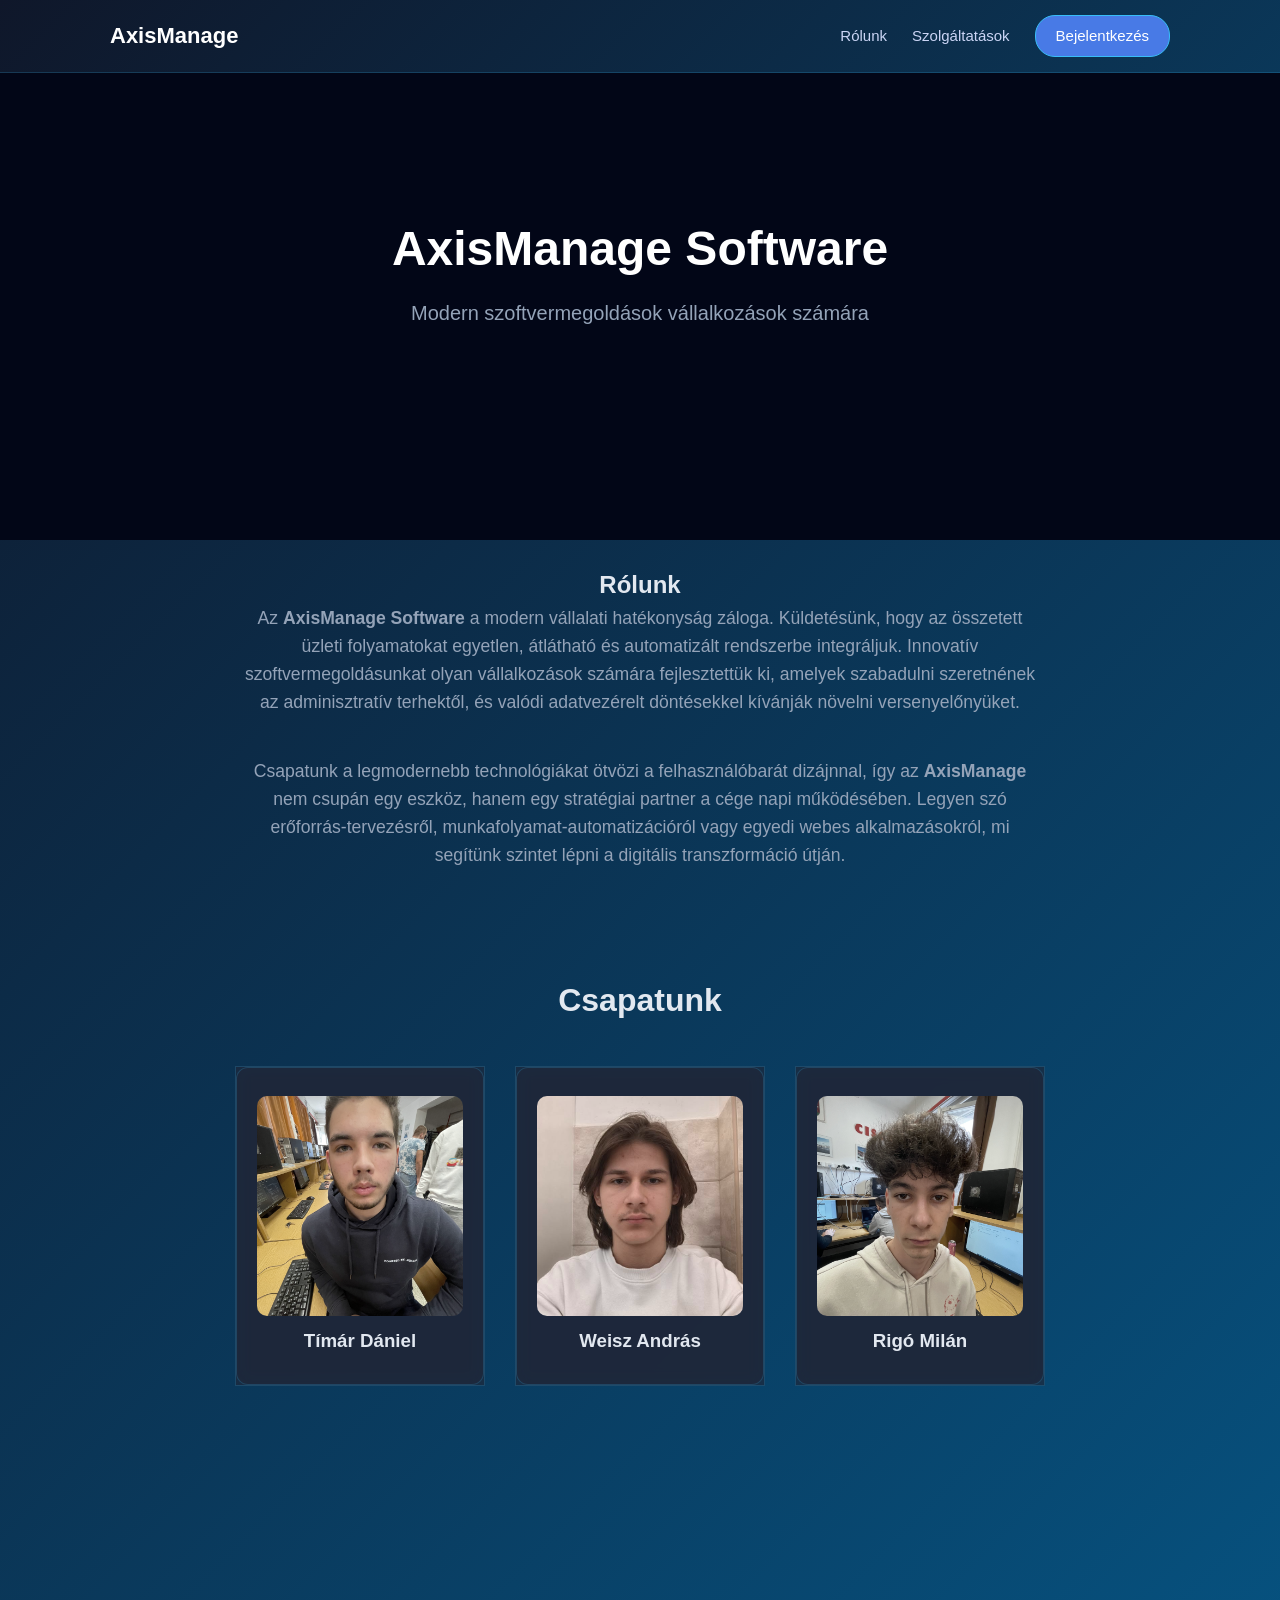
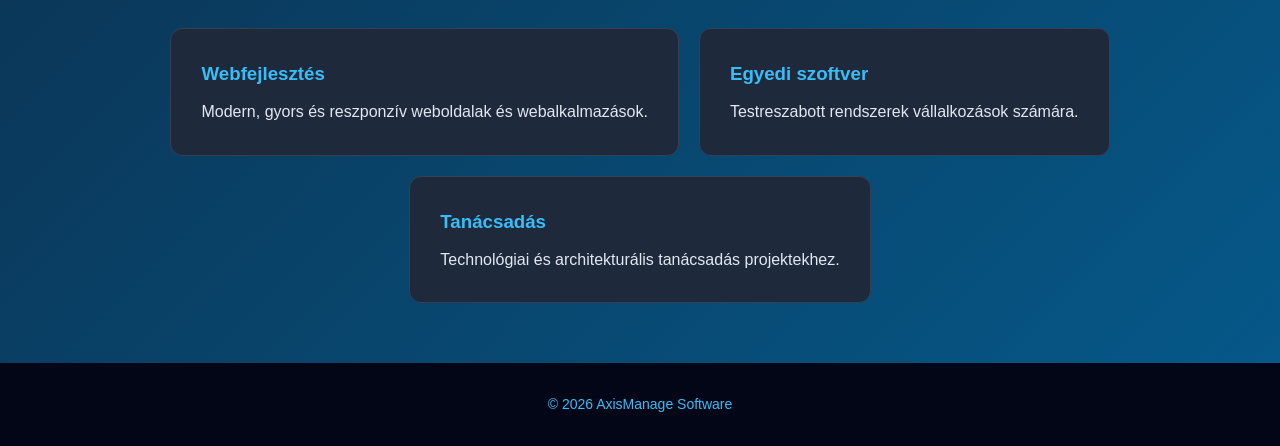
==== weblap2/index.html @ abe34de8 "Add files via upload" ====
<!DOCTYPE html>
<html lang="hu">
<head>
<meta charset="UTF-8">
<meta name="viewport" content="width=device-width, initial-scale=1.0">
<link rel="stylesheet" href="style.css">
<link rel="icon" type="img/png" href="">
<title>AxisManage Software</title>
</head>

<body>
<nav class="navbar">
    <div class="nav-container">
        <div class="nav-logo">AxisManage</div>
        <div class="nav-links">
            <a href="#rolunk">Rólunk</a>
            <a href="#szolg">Szolgáltatások</a>
            <a href="reg.html" class="login-tab">Bejelentkezés</a>
        </div>
    </div>
</nav>
<header>
<h1>AxisManage Software</h1>
<p>Modern szoftvermegoldások vállalkozások számára</p>
</header>

<span id="rolunk">
    <h2>Rólunk</h2>
    <p id="asd">
        Az <strong>AxisManage Software</strong> a modern vállalati hatékonyság záloga. Küldetésünk, hogy az 
        összetett üzleti folyamatokat egyetlen, átlátható és automatizált rendszerbe integráljuk. 
        Innovatív szoftvermegoldásunkat olyan vállalkozások számára fejlesztettük ki, amelyek 
        szabadulni szeretnének az adminisztratív terhektől, és valódi adatvezérelt döntésekkel 
        kívánják növelni versenyelőnyüket.
    </p>
    <p id="asd">
        Csapatunk a legmodernebb technológiákat ötvözi a felhasználóbarát dizájnnal, így az <strong>AxisManage</strong> 
        nem csupán egy eszköz, hanem egy stratégiai partner a cége napi működésében. Legyen szó 
        erőforrás-tervezésről, munkafolyamat-automatizációról vagy egyedi webes alkalmazásokról, 
        mi segítünk szintet lépni a digitális transzformáció útján.
    </p>
</span>

<section class="container">

<h2>Csapatunk</h2>

<div class="team">

<div class="team-card">

<div class="card-inner">

<div class="card-front">
<img src="IMG_2063.jpg" alt="Team Member">
<h3>Tímár Dániel</h3>
</div>

<div class="card-back">
<p>
Prezentáló és dokumentáló
</p>
</div>

</div>

</div>


<div class="team-card">

<div class="card-inner">

<div class="card-front">
<img src="A2493CA5-7F68-4B2E-9627-E5BFC1A3DE28 (1).jpg" alt="Team Member">
<h3>Weisz András</h3>
</div>

<div class="card-back">
<p>
Hálózat- és szoftverfejlesztő
</p>
</div>

</div>

</div>


<div class="team-card">

<div class="card-inner">

<div class="card-front">
<img src="IMG_2062.jpg" alt="Team Member">
<h3>Rigó Milán</h3>
</div>

<div class="card-back">
<p>
Webfejlesztő és helper
</p>
</div>

</div>

</div>

</div>

</section>

<section>
    <span>
<h2 id="szolg">Szolgáltatásaink</h2>
</span>
<div class="services">

<div class="card">
<h3>Webfejlesztés</h3>
<p>Modern, gyors és reszponzív weboldalak és webalkalmazások.</p>
</div>

<div class="card">
<h3>Egyedi szoftver</h3>
<p>Testreszabott rendszerek vállalkozások számára.</p>
</div>

<div class="card">
<h3>Tanácsadás</h3>
<p>Technológiai és architekturális tanácsadás projektekhez.</p>
</div>
</section>

<footer>
 <a href="kepes.html" id="link">© 2026 AxisManage Software</a>
</footer>

<script>
// 1. Görgetésre megjelenő elemek (Scroll Reveal)
const observerOptions = { threshold: 0.1 };
const observer = new IntersectionObserver((entries) => {
    entries.forEach(entry => {
        if (entry.isIntersecting) {
            entry.target.classList.add('reveal');
        }
    });
}, observerOptions);

document.querySelectorAll('section, span#rolunk').forEach(el => observer.observe(el));

// 2. Sima átmenet a bejelentkezéshez
document.querySelector('.login-tab').addEventListener('click', function(e) {
    e.preventDefault(); // Megállítjuk az azonnali ugrást
    const target = this.href;
    document.body.classList.add('fade-out');
    setTimeout(() => {
        window.location.href = "login.html";
    }, 500);
});
</script>

</body>
</html>
---- weblap2/style.css ----
/* ===== Alap beállítások ===== */

*{
    margin:0;
    padding:0;
    box-sizing:border-box;
}

body{
    font-family: "Segoe UI", Arial, sans-serif;
    background:#0f172a;
    color:#e2e8f0;
    line-height:1.6;
}

/* ===== Container ===== */

.container{
    max-width:1100px;
    margin:auto;
    padding:40px 20px;
}

/* ===== Header ===== */

header{
    text-align:center;
    padding:100px 20px;
    background:linear-gradient(135deg,#0f172a,#1e293b);
}

header h1{
    font-size:48px;
    margin-bottom:10px;
}

header p{
    font-size:20px;
    color:#94a3b8;
}

/* ===== Sections ===== */

section{
    padding:60px 0;
}

section h2{
    text-align:center;
    margin-bottom:40px;
    font-size:32px;
}

/* ===== Services ===== */

.services{
    display:grid;
    grid-template-columns:repeat(auto-fit,minmax(250px,1fr));
    gap:25px;
}

.card{
    background:#1e293b;
    padding:30px;
    border-radius:12px;
    transition:0.3s;
    border:1px solid #334155;
}

.card:hover{
    transform:translateY(-6px);
    border-color:#38bdf8;
}

.card h3{
    margin-bottom:10px;
    color:#38bdf8;
}

/* ===== About ===== */

.about{
    text-align:center;
    max-width:700px;
    margin:auto;
    color:#cbd5f5;
}

/* ===== Contact ===== */

.contact{
    text-align:center;
}

.contact a{
    color:#38bdf8;
    text-decoration:none;
}

.contact a:hover{
    text-decoration:underline;
}

/* ===== Footer ===== */
footer{
    display: block;
    text-align:center;
    padding: 30px;
    background:#020617;
    font-size:14px;
    color:#64748b;
}

#link{
    color: #38bdf8;
    text-decoration: none;
    transition: 0.5s;
}

#link:hover{
    color: yellow;
    text-shadow: 0 0 10px rgba(56, 189, 248, 0.8);
}


/* ===== Button ===== */

.btn{
    display:inline-block;
    margin-top:20px;
    padding:12px 24px;
    background:#38bdf8;
    color:#020617;
    border-radius:8px;
    text-decoration:none;
    font-weight:bold;
    transition:0.3s;
}

span {
    text-align: center;
    max-width: 800px; /* Hogy ne nyúljon túl szélesre a szöveg nagy kijelzőn */
    margin: 150px 150px 0px 0px;   /* Ez középre helyezi magát a szekciót a képernyőn */
    padding: 400px 200px;
}

.services, .team {
    display: flex;
    justify-content: center;
    flex-wrap: wrap;
    gap: 20px;
}

#asd{
    text-align: center;
    max-width: 800px; /* Hogy ne nyúljon túl szélesre a szöveg nagy kijelzőn */
    margin: 0 auto;   /* Ez középre helyezi magát a szekciót a képernyőn */
}
.btn:hover{
    background:#0ea5e9;
}

/* ===== TEAM SECTION ===== */ 
.team{ display:flex; justify-content:center; gap:30px; flex-wrap:wrap; } /* card container */ 
.team-card{ width:250px; height:320px; perspective:1000px; } /* inner flip */ 
.card-inner{ position:relative; width:100%; height:100%; transition:transform 0.6s; transform-style:preserve-3d; } 
.team-card:hover .card-inner{ transform:rotateY(180deg); } /* front and back */ 
.card-front, .card-back{ position:absolute; width:100%; height:100%; backface-visibility:hidden; border-radius:12px; overflow:hidden; background:#1e293b; border:1px solid #334155; display:flex; flex-direction:column; align-items:center; justify-content:center; padding:20px; text-align:center; } /* image */
.card-front img{ width:100%; height:220px; object-fit:cover; border-radius:10px; margin-bottom:10px; } /* back */
.card-back{ transform:rotateY(180deg); background:#0f172a; color:#cbd5f5; }


/* 1. Üveg-hatás (Glassmorphism) a kártyáknak */
.team-card, .card-front, .card-back {
    background: rgba(30, 41, 59, 0.7) !important;
    backdrop-filter: blur(8px);
    border: 1px solid rgba(56, 189, 248, 0.2) !important;
}

/* 2. Fejléc animált színátmenettel */
body{
    background: linear-gradient(-45deg, #0f172a, #1e293b, #0369a1, #0f172a);
    background-size: 800%;
    animation: gradient 15s ease infinite;
}

@keyframes gradient {
    0% { background-position: 0% 50%; }
    50% { background-position: 100% 50%; }
    100% { background-position: 0% 50%; }
}

/* 3. A "Rólunk" szöveg elegánsabb elrendezése */
#asd{
    max-width: 800px;
    margin: 0 auto 40px auto;
    text-align: center;
    font-size: 1.1rem;
    color: #94a3b8;
}

/* 4. Csapat kártyák finomítása - Kép stílus */
.card-front img {
    filter: grayscale(30%); /* Kicsit komolyabb, üzletibb hatás */
    transition: 0.3s;
}

.team-card:hover img {
    filter: grayscale(0%);
}

.card:hover {
    box-shadow: 0 0 20px rgba(56, 189, 248, 0.4);
    border-color: #38bdf8;
    transform: scale(1.02);
}
.blob {
    position: absolute;
    width: 300px;
    height: 300px;
    background: rgba(56, 189, 248, 0.1);
    filter: blur(80px);
    border-radius: 50%;
    z-index: -1;
}




/* ===== Új Fejléc Stílus ===== */
.navbar {
    position: fixed; /* Fixen felül marad görgetéskor */
    top: 0;
    left: 0;
    width: 100%;
    z-index: 9999; /* Minden felett jelenjen meg */
    background: linear-gradient(-45deg, #0f172a, #1e293b, #0369a1, #0f172a);
    animation: gradient 15s ease infinite;
    background-size: 800%;
    backdrop-filter: blur(10px); /* Üveghatás */
    border-bottom: 1px solid rgba(56, 189, 248, 0.2);
    padding: 15px 0;
}

.nav-container {
    max-width: 1100px;
    margin: 0 auto;
    display: flex;
    justify-content: space-between;
    align-items: center;
    padding: 0 20px;
}

.nav-logo {
    font-size: 22px;
    font-weight: bold;
    color: #fff;
}

.nav-links {
    display: flex;
    align-items: center;
    gap: 25px;
}

.nav-links a {
    text-decoration: none;
    color: #cbd5f5;
    font-size: 15px;
    font-weight: 500;
    transition: 0.3s;
}

.nav-links a:hover {
    color: #38bdf8;
}

/* Login fül stílusa */
.login-tab {
    background: rgba(56, 189, 248, 0.1);
    color: #38bdf8 !important; /* Kék szöveg */
    padding: 8px 18px;
    border: 1px solid #38bdf8;
    border-radius: 8px;
    transition: all 0.3s ease;
}

.login-tab:hover {
    background: #38bdf8 !important;
    color: #0f172a !important; /* Sötét szöveg hover esetén */
    box-shadow: 0 0 15px rgba(56, 189, 248, 0.4);
}

html {
    scroll-behavior: smooth;
}

/* Animált háttér a headernek, mint a login oldalon */
header {
    height: 60vh;
    display: flex;
    background:#020617;
    flex-direction: column;
    justify-content: center;
    align-items: center;
    background-size: 400% 400%;
    animation: gradient 15s ease infinite;
    color: white;
    text-align: center;
}

@keyframes gradient {
    0% { background-position: 0% 50%; }
    50% { background-position: 100% 50%; }
    100% { background-position: 0% 50%; }
}

/* Elhalványulás effekt oldalváltáskor */
body {
    transition: opacity 0.5s ease;
    opacity: 1;
}

.fade-out {
    opacity: 0;
}

/* Szekciók alaphelyzete az animációhoz */
section, span {
    opacity: 0;
    transform: translateY(30px);
    transition: all 0.8s ease-out;
}

/* Amikor láthatóvá válik görgetéskor */
.reveal {
    opacity: 1;
    transform: translateY(0);
}

/* A navbar "Bejelentkezés" gombja legyen kiemelt */
.login-tab {
    background-color: #487ae6;
    padding: 8px 20px;
    border-radius: 20px;
    color: white !important;
    transition: background 0.3s;
}

.login-tab:hover {
    background-color: #365ec9;
}
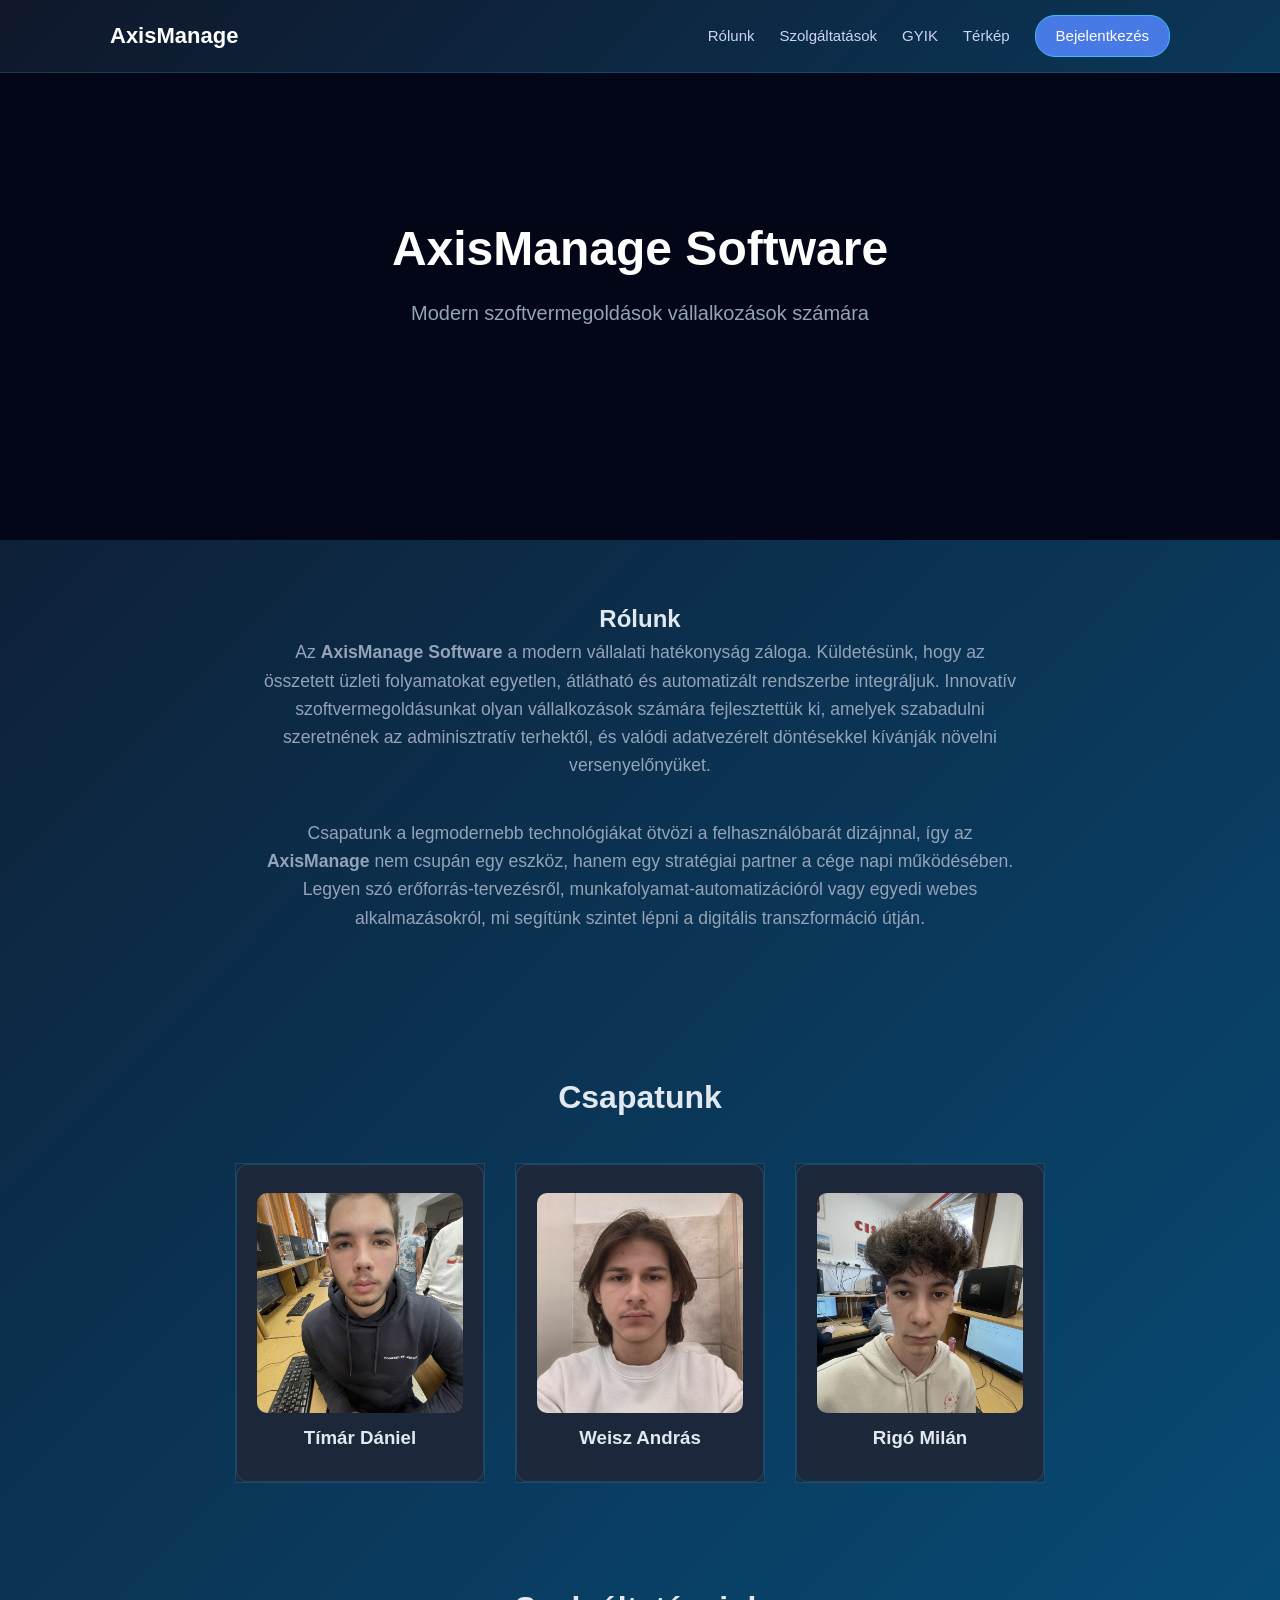
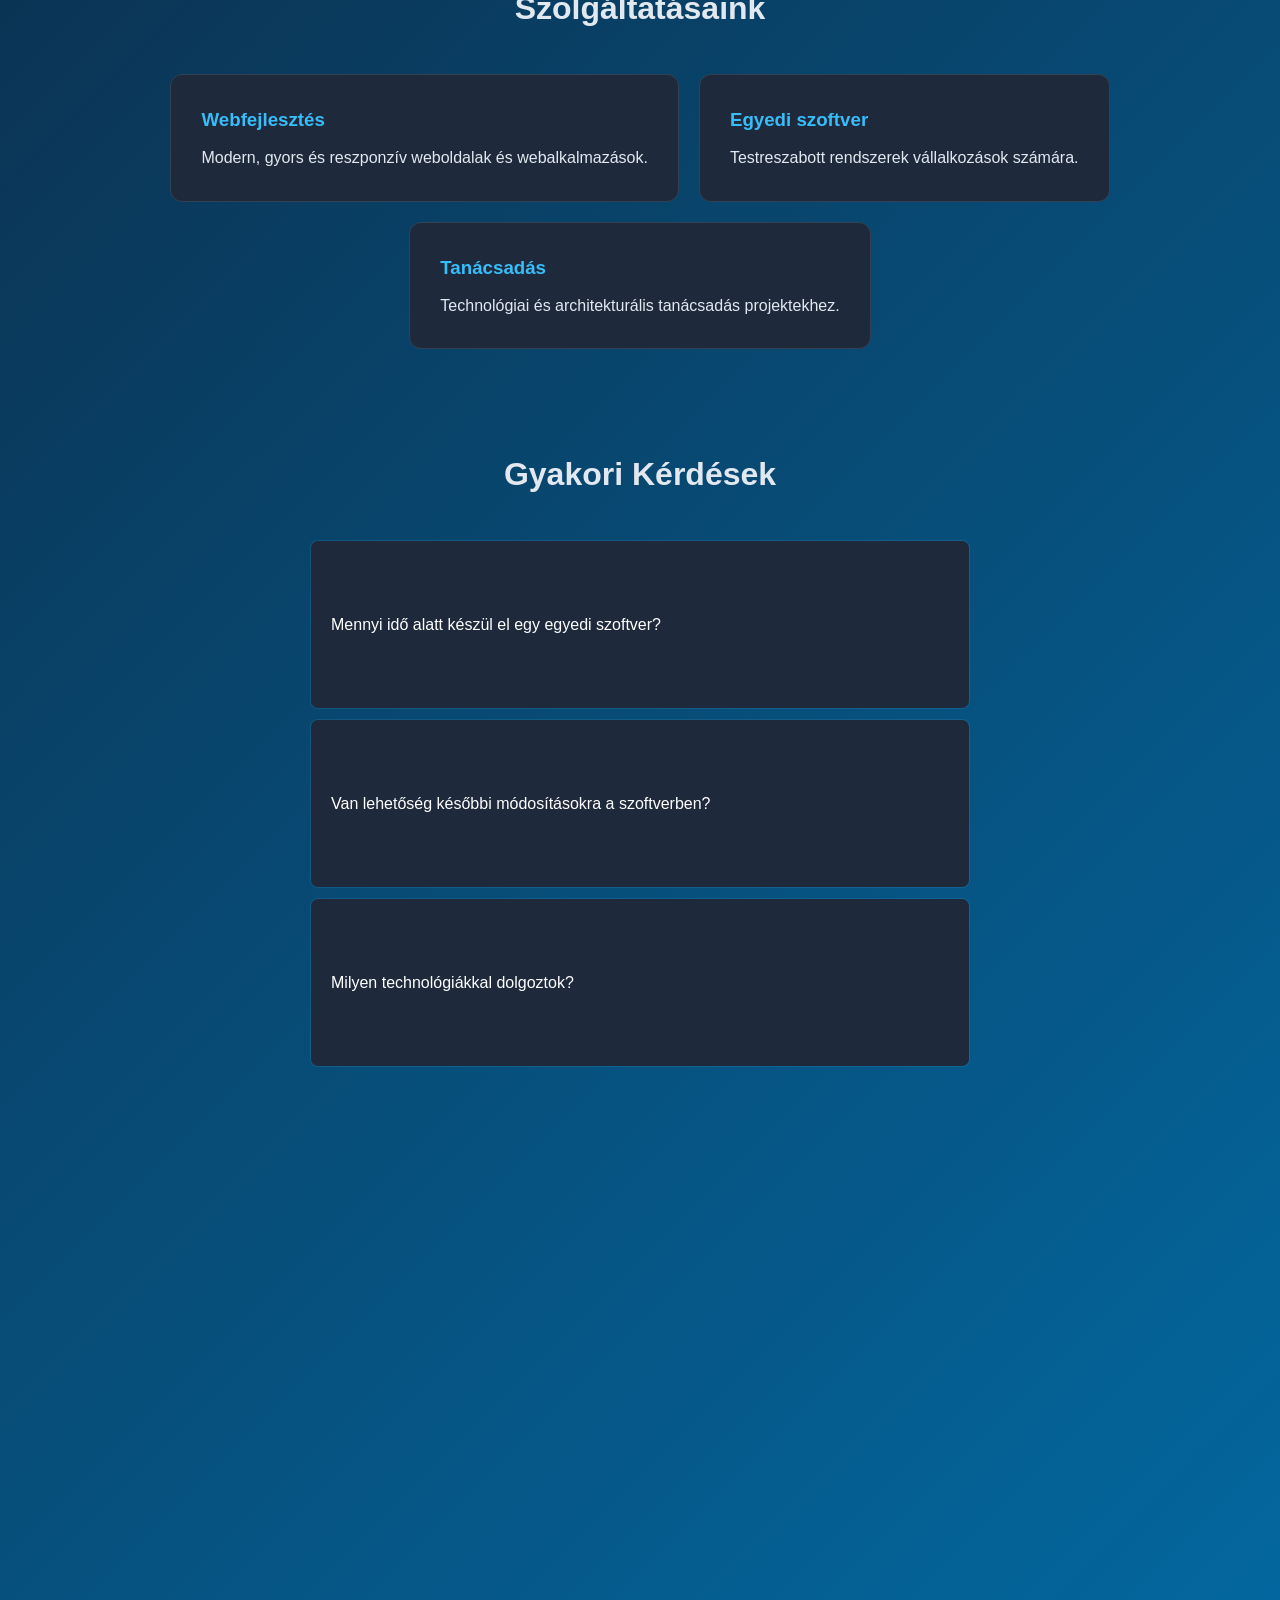
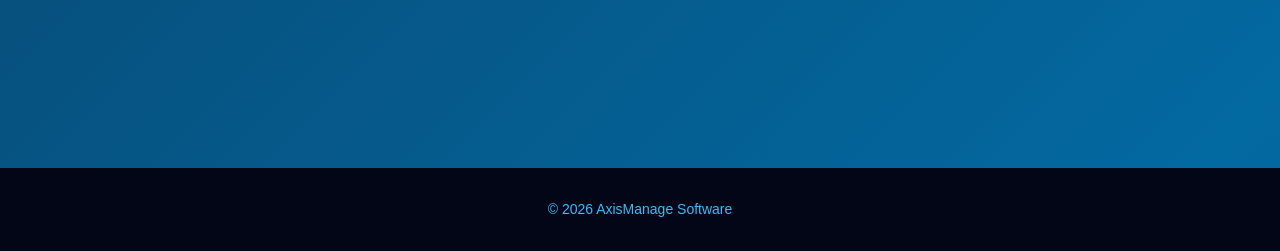
==== commit 3a1b22d7: "Add files via upload" ====
--- a/weblap2/index.html
+++ b/weblap2/index.html
@@ -15,6 +15,8 @@
         <div class="nav-links">
             <a href="#rolunk">Rólunk</a>
             <a href="#szolg">Szolgáltatások</a>
+            <a href="#GYIK">GYIK</a>
+            <a href="#terkep">Térkép</a>
             <a href="reg.html" class="login-tab">Bejelentkezés</a>
         </div>
     </div>
@@ -111,9 +113,9 @@
 </section>
 
 <section>
-    <span>
+
 <h2 id="szolg">Szolgáltatásaink</h2>
-</span>
+
 <div class="services">
 
 <div class="card">
@@ -130,6 +132,48 @@
 <h3>Tanácsadás</h3>
 <p>Technológiai és architekturális tanácsadás projektekhez.</p>
 </div>
+</section>
+
+<section class="faq-container">
+    <h2 id="GYIK">Gyakori Kérdések</h2>
+    
+    <div class="faq-item">
+        <button class="faq-question">Mennyi idő alatt készül el egy egyedi szoftver? <span class="arrow">+</span></button>
+        <div class="faq-answer">
+            <p>A fejlesztési idő nagyban függ a projekt összetettségétől. Egy egyszerűbb webes alkalmazás 4-6 hét alatt elkészülhet, míg egy komplex vállalati irányítási rendszer (ERP) több hónapot is igénybe vehet. Minden esetben részletes ütemtervet adunk az ajánlatunk mellé.</p>
+        </div>
+    </div>
+
+    <div class="faq-item">
+        <button class="faq-question">Van lehetőség későbbi módosításokra a szoftverben? <span class="arrow">+</span></button>
+        <div class="faq-answer">
+            <p>Természetesen! Az AxisManage rendszereit modulárisan építjük fel, így a későbbiekben bármikor bővíthetők új funkciókkal vagy módosíthatók a meglévő folyamatok a vállalkozás növekedésével párhuzamosan.</p>
+        </div>
+    </div>
+
+    <div class="faq-item">
+        <button class="faq-question">Milyen technológiákkal dolgoztok? <span class="arrow">+</span></button>
+        <div class="faq-answer">
+            <p>A legmodernebb eszközöket használjuk: webfejlesztéshez React, Vue vagy Angular keretrendszereket, backend oldalon Node.js vagy Python alapú megoldásokat alkalmazunk, az adatbiztonságot pedig felhőalapú infrastruktúrával garantáljuk.</p>
+        </div>
+    </div>
+</section>
+
+
+
+<section class="map-section">
+    <h2 id="terkep">Hol talál meg minket?</h2>
+    <div class="map-container">
+        <iframe 
+            src="https://www.google.com/maps/embed?pb=!1m18!1m12!1m3!1d2347.4238290338258!2d20.23823096182246!3d47.73952490229683!2m3!1f0!2f0!3f0!3m2!1i1024!2i768!4f13.1!3m3!1m2!1s0x4740f1be151f5fd1%3A0x966ac622caf462b2!2sGhost%20Barber%20Shop%20Kompolt!5e1!3m2!1shu!2shu!4v1773770876963!5m2!1shu!2shu" width="600" height="450" style="border:0;" allowfullscreen="" loading="lazy" referrerpolicy="no-referrer-when-downgrade" 
+            width="100%" 
+            height="450" 
+            style="border:0;" 
+            allowfullscreen="" 
+            loading="lazy" 
+            referrerpolicy="no-referrer-when-downgrade">
+        </iframe>
+    </div>
 </section>
 
 <footer>
@@ -158,6 +202,27 @@
         window.location.href = "login.html";
     }, 500);
 });
+
+
+// GYIK Lenyiló funkció
+document.querySelectorAll('.faq-question').forEach(button => {
+    button.addEventListener('click', () => {
+        const faqItem = button.parentElement;
+        
+        // Bezárjuk a többi nyitott elemet (opcionális, ha csak egy lehet nyitva)
+        document.querySelectorAll('.faq-item').forEach(item => {
+            if (item !== faqItem) {
+                item.classList.remove('active');
+            }
+        });
+
+        // Toggle: ki-be kapcsoljuk a jelenlegit
+        faqItem.classList.toggle('active');
+    });
+});
+
+
+
 </script>
 
 </body>
--- a/weblap2/style.css
+++ b/weblap2/style.css
@@ -349,4 +349,113 @@
 
 .login-tab:hover {
     background-color: #365ec9;
+}
+
+/* ===== JAVÍTOTT SPAN (korábban ez okozta a nagy üres tereket) ===== */
+span {
+    display: block; /* Hogy a margin/padding megfelelően működjön */
+    text-align: center;
+    max-width: 800px;
+    margin: 40px auto; /* Normalizált margin: 40px fent/lent, auto középre */
+    padding: 20px;     /* A 400px-ről levéve normál méretre */
+}
+
+/* ===== JAVÍTOTT GYIK (Minimalista és vékony) ===== */
+.faq-container {
+    max-width: 700px; /* Kicsit keskenyebb, hogy elegánsabb legyen */
+    margin: 40px auto;
+    padding: 0 20px;
+    opacity: 1; /* Biztosítjuk a láthatóságot */
+    transform: none;
+}
+
+.faq-item {
+    margin-bottom: 10px;
+    border-radius: 8px;
+    background: rgba(255, 255, 255, 0.03); /* Nagyon enyhe háttér */
+    border: 1px solid rgba(56, 189, 248, 0.1); /* Finom kék keret */
+    overflow: hidden;
+    transition: all 0.3s ease;
+}
+
+.faq-question {
+    width: 100%;
+    padding: 12px 20px; /* Vékonyabb (12px függőlegesen) */
+    background: #1e293b; 
+    color: white;
+    border: none;
+    text-align: left;
+    font-size: 16px; /* Kisebb, modernebb betűméret */
+    font-weight: 500;
+    cursor: pointer;
+    display: flex;
+    justify-content: space-between;
+    align-items: center;
+    transition: background 0.3s ease;
+}
+
+.faq-question:hover {
+    background: #24334a; /* Csak egy kicsit világosodik ki */
+}
+
+.faq-answer {
+    max-height: 0;
+    overflow: hidden;
+    transition: all 0.4s ease-in-out;
+    background: rgba(0, 0, 0, 0.2); /* Sötét háttér a válasznak */
+}
+
+.faq-answer p {
+    padding: 15px 20px;
+    margin: 0;
+    color: #94a3b8; /* Szürkébb szöveg a válasznak */
+    font-size: 14px;
+    line-height: 1.5;
+}
+
+/* Aktív állapot és nyíl animáció */
+.faq-item.active .faq-answer {
+    max-height: 300px;
+}
+
+.faq-item.active .faq-question {
+    background: #0369a1; /* Kékre vált, ha nyitva van */
+}
+
+.faq-item.active .arrow {
+    transform: rotate(45deg);
+    color: white;
+}
+
+.arrow {
+    font-size: 20px;
+    color: #38bdf8;
+    transition: transform 0.3s ease;
+}
+
+
+
+.map-section {
+    padding: 60px 0;
+    text-align: center;
+}
+
+.map-container {
+    max-width: 1000px;
+    margin: 0 auto;
+    padding: 0 20px;
+    line-height: 0; /* Megszünteti az apró rést az iframe alatt */
+}
+
+.map-container iframe {
+    width: 100%;
+    border-radius: 15px; /* Lekerekített sarkok, hogy illeszkedjen a kártyákhoz */
+    box-shadow: 0 10px 30px rgba(0, 0, 0, 0.5);
+    border: 1px solid rgba(56, 189, 248, 0.2) !important; /* Finom kék keret */
+    transition: filter 0.5s ease;
+}
+
+/* Ha ráközelít az egérrel, visszavált színesre */
+.map-container iframe:hover {
+    filter: grayscale(0%) invert(0%) hue-rotate(0deg) brightness(100%);
 }
